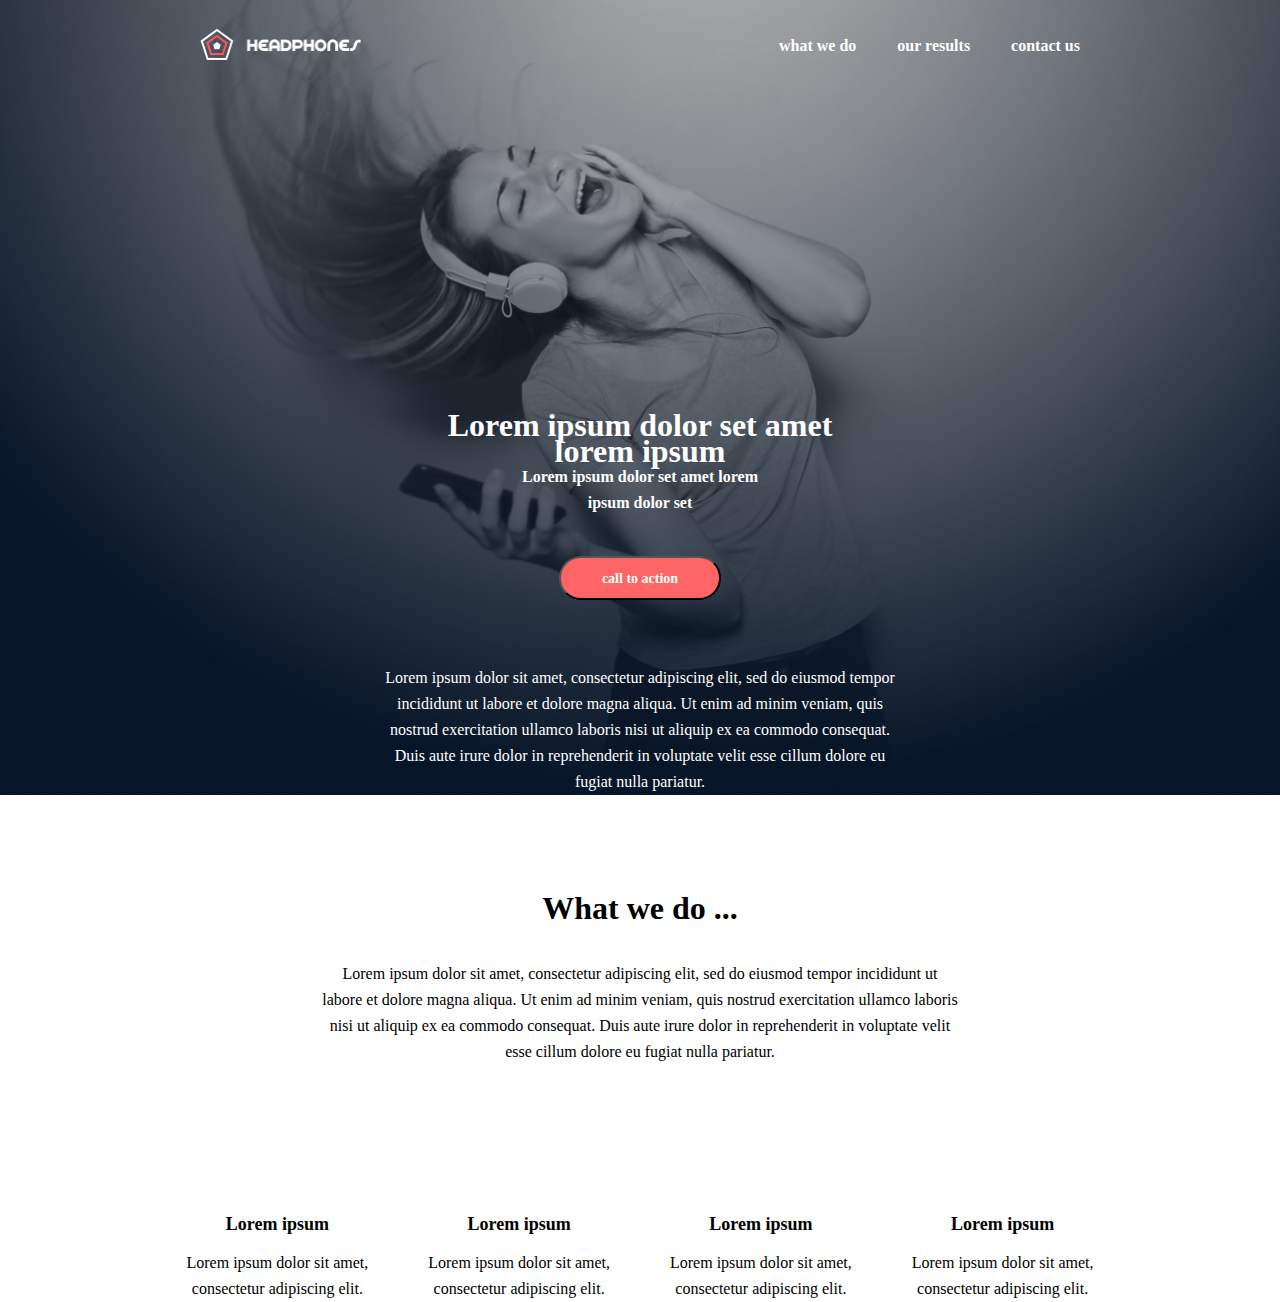
==== headphones/1-index.html @ 249c2c1d "ed" ====
<!DOCTYPE html>
<html lang="en">
<head>
    <meta charset="UTF-8">
    <meta name="viewport" content="width=device-width, initial-scale=1.0">
    <title>What we do ...</title>
    <link rel="stylesheet" href="1-styles.css" />
</head>
<body>
       <section class="home">     
      <nav> <img class="menu" src="./images/menu.png" alt="" />
        <div class="logo">
        <img src="./images/logo_headphones.png" alt="" />
        </div>
        

        <div class="links">
          <ul>
            <li><a href="">what we do</a></li>
            <li><a href="">our results</a></li>
            <li><a href="">contact us</a></li>
          </ul>
        </div>
      </nav>
     <div class="home-description">
      <h1>Lorem ipsum dolor set amet lorem ipsum</h1>
        <h4>Lorem ipsum dolor set amet lorem ipsum dolor set</h4>
        <button>call to action</button>
        <p>
          Lorem ipsum dolor sit amet, consectetur adipiscing elit, sed do
          eiusmod tempor incididunt ut labore et dolore magna aliqua. Ut enim ad
          minim veniam, quis nostrud exercitation ullamco laboris nisi ut
          aliquip ex ea commodo consequat. Duis aute irure dolor in
          reprehenderit in voluptate velit esse cillum dolore eu fugiat nulla
          pariatur.
        </p>
     </div>
    
      </section>

     <section class="what-we-do">
        <div class="description">
          <h1>What we do ...</h1>
          <p>
            Lorem ipsum dolor sit amet, consectetur adipiscing elit, sed do
            eiusmod tempor incididunt ut labore et dolore magna aliqua. Ut enim
            ad minim veniam, quis nostrud exercitation ullamco laboris nisi ut
            aliquip ex ea commodo consequat. Duis aute irure dolor in
            reprehenderit in voluptate velit esse cillum dolore eu fugiat nulla
            pariatur.           </p>
        </div>
        <div class="services">
          <div class="item">
            <img src="/images/sound-frecuency.png" alt="" />
            <h5>Lorem ipsum</h5>
            <p>
              Lorem ipsum dolor sit amet,<br />
              consectetur adipiscing elit.
            </p>
          </div>
          <div class="item">
            <img src="/images/video.png" alt="" />
            <h5>Lorem ipsum</h5>
            <p>
              Lorem ipsum dolor sit amet,<br />
              consectetur adipiscing elit.
            </p>
          </div>
          <div class="item">
            <img src="/images/music.png" alt="" />
            <h5>Lorem ipsum</h5>
            <p>
              Lorem ipsum dolor sit amet,<br />
              consectetur adipiscing elit.
            </p>
          </div>
          <div class="item">
            <img src="/images/hearing.png" alt="" />
            <h5>Lorem ipsum</h5>
            <p>
              Lorem ipsum dolor sit amet,<br />
              consectetur adipiscing elit.
            </p>
          </div>
        </div>
      </section>
</body>
</html>
---- headphones/1-styles.css ----
* {
  box-sizing: border-box;
  margin: 0;
  padding: 0;
  font-family: "Source Sans Pro";
}
.home {
  
  background: url(./images/headphones_hero_1.jpg);
  background-size:cover;
  background-repeat: no-repeat;
  
}

nav {
  display: flex;
  justify-content: space-between;
  align-items: center;
  padding: 28px 200px;
}

nav img {
  width: 161px;
  height: 32px;
}

ul {
  display: flex;
  justify-content: space-between;
  gap: 41px;
  list-style: none;
}

a {
  color: white;
  text-decoration: none;
  font-weight: bold;
}
a:hover {
  color: #ff6565;
}


.home-description{
    display: flex;
    flex-direction: column;
    align-items: center;
    justify-content: center;
    text-align: center;
    color: white;
    margin: 320px 381px 0px 381px ;
    line-height: 26px;
    
}

.home-description h1 {
    margin: 0 30px;
    font-size: 32px;
    font-weight: bold;
}

.home-description h4{
    margin: 0 141px;
      font-size: 16px;
    font-weight: bold;
}

.home-description button{
    width: 162px;
    height: 44px;
    border-radius: 22px;
    background-color: #ff6565;
    color: white;
    padding: 13px 31px;
    margin: 40px 0 65px;
    font-size: 14px;
    font-weight: bold;
}

.home-description button:hover{
    opacity: 0.9;
}

/* Mobile veiw */
@media (max-width: 480px) {
  nav {
    display: flex;
    justify-content: space-between;
  }

  nav ul {
    display: none;
  }
  .menu {
    width: 20px;
    height: 14px;
  }
}

/* Tab veiw */
@media (max-width: 768px) {
  nav {
    display: flex;
    justify-content: space-between;
    margin: 30px 67px;
  }
  
  .home{
    margin: 372px 66px ;
  }

}

@media (min-width: 480px) {
  .menu {
    display: none;
  }
}


/* what we do section styling */

.what-we-do{
  background-color: white;
  display: flex;
  flex-direction: column;
  justify-content: center;
  align-items: center;
  text-align: center;
}

.description{
  width: 637px;
  height: 184px;
  margin: 100px 382px;
  line-height: 26px;
}

.description h1 {
  font-size: 32px;
  font-weight: 600;
  margin-bottom: 40px;
}

.services{
  display: flex;
  justify-content: center;
  align-items: center;
  gap: 60px;
 line-height: 26px;
}

.item img{
  margin: 0 56px 24px 56px;
}
.item h5{
  font-size:18px;
  font-weight: 600;
  margin-bottom: 13px;
}
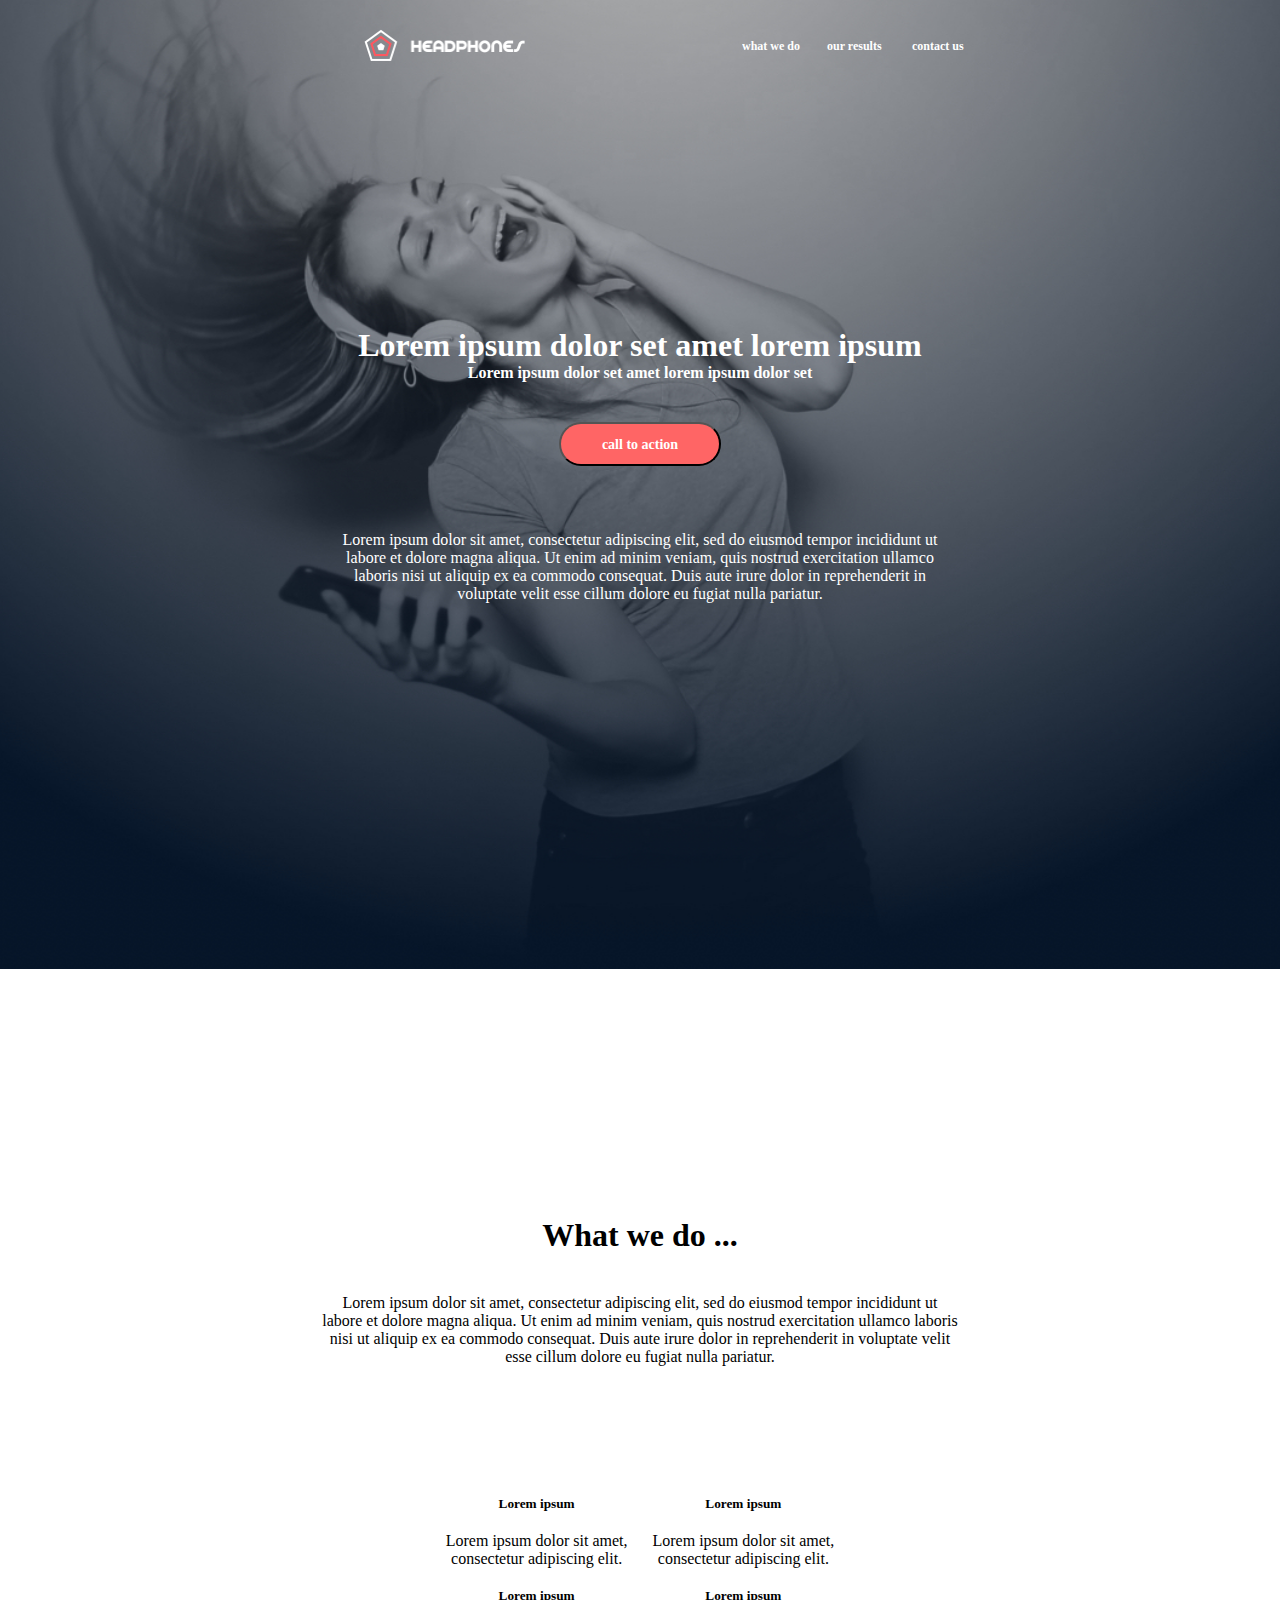
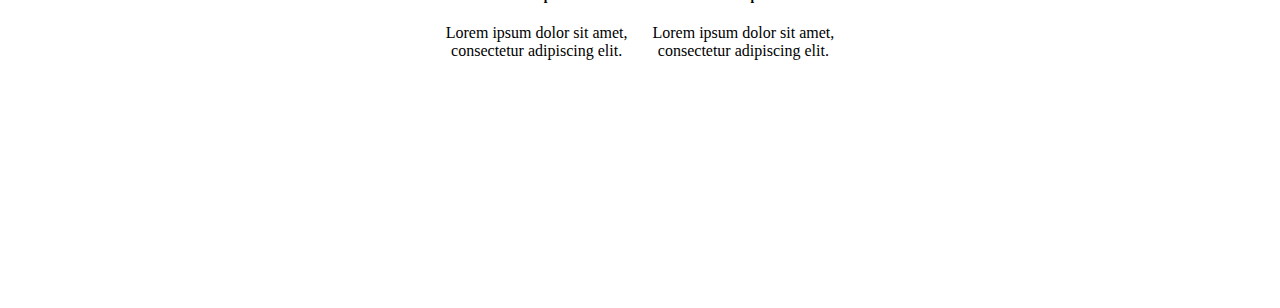
==== commit 73a7b7f1: "finished from scrach project" ====
--- a/headphones/1-index.html
+++ b/headphones/1-index.html
@@ -1,29 +1,36 @@
 <!DOCTYPE html>
 <html lang="en">
-<head>
-    <meta charset="UTF-8">
-    <meta name="viewport" content="width=device-width, initial-scale=1.0">
-    <title>What we do ...</title>
+  <head>
+    <meta charset="UTF-8" />
+    <meta name="viewport" content="width=device-width, initial-scale=1.0" />
+    <title>Responsive Nav</title>
     <link rel="stylesheet" href="1-styles.css" />
-</head>
-<body>
-       <section class="home">     
-      <nav> <img class="menu" src="./images/menu.png" alt="" />
+    <link
+      rel="stylesheet"
+      href="https://cdnjs.cloudflare.com/ajax/libs/font-awesome/6.7.2/css/all.min.css"
+      integrity="sha512-Evv84Mr4kqVGRNSgIGL/F/aIDqQb7xQ2vcrdIwxfjThSH8CSR7PBEakCr51Ck+w+/U6swU2Im1vVX0SVk9ABhg=="
+      crossorigin="anonymous"
+      referrerpolicy="no-referrer"
+    />
+  </head>
+  <body>
+    <section class="home">
+      <header>
         <div class="logo">
-        <img src="./images/logo_headphones.png" alt="" />
+          <label for="checkbox"><i class="fa fa-bars menu-icon"></i></label>
+          <img src="images/logo_headphones.png" alt="logo" />
         </div>
-        
-
-        <div class="links">
+        <input type="checkbox" id="checkbox" />
+        <nav>
           <ul>
-            <li><a href="">what we do</a></li>
-            <li><a href="">our results</a></li>
-            <li><a href="">contact us</a></li>
+            <li><a href="#">what we do</a></li>
+            <li><a href="#">our results</a></li>
+            <li><a href="#">contact us</a></li>
           </ul>
-        </div>
-      </nav>
-     <div class="home-description">
-      <h1>Lorem ipsum dolor set amet lorem ipsum</h1>
+        </nav>
+      </header>
+       <div class="home-description">
+        <h1>Lorem ipsum dolor set amet lorem ipsum</h1>
         <h4>Lorem ipsum dolor set amet lorem ipsum dolor set</h4>
         <button>call to action</button>
         <p>
@@ -35,10 +42,8 @@
           pariatur.
         </p>
      </div>
-    
-      </section>
-
-     <section class="what-we-do">
+    </section>
+         <section class="what-we-do">
         <div class="description">
           <h1>What we do ...</h1>
           <p>
@@ -50,7 +55,8 @@
             pariatur.           </p>
         </div>
         <div class="services">
-          <div class="item">
+           <div class="service-item-top">
+            <div class="item">
             <img src="/images/sound-frecuency.png" alt="" />
             <h5>Lorem ipsum</h5>
             <p>
@@ -66,7 +72,9 @@
               consectetur adipiscing elit.
             </p>
           </div>
-          <div class="item">
+           </div>   
+           <div class="service-item-top">
+             <div class="item">
             <img src="/images/music.png" alt="" />
             <h5>Lorem ipsum</h5>
             <p>
@@ -82,7 +90,9 @@
               consectetur adipiscing elit.
             </p>
           </div>
+           </div>
+         
         </div>
       </section>
-</body>
-</html>+  </body>
+</html>
--- a/headphones/1-styles.css
+++ b/headphones/1-styles.css
@@ -1,161 +1,292 @@
 * {
-  box-sizing: border-box;
   margin: 0;
   padding: 0;
+  box-sizing: border-box;
   font-family: "Source Sans Pro";
 }
+
 .home {
-  
-  background: url(./images/headphones_hero_1.jpg);
-  background-size:cover;
+  font-family: sans-serif;
+  background: url(images/headphones_hero_1.jpg);
+  background-size: cover;
+  background-position: center;
   background-repeat: no-repeat;
-  
-}
-
-nav {
-  display: flex;
-  justify-content: space-between;
-  align-items: center;
-  padding: 28px 200px;
-}
-
-nav img {
+  display: flex;
+  flex-direction: column;
+  justify-content: center;
+  align-items: center;
+}
+
+header {
+  display: flex;
+  flex-direction: column;
+  justify-content: center;
+  align-items: center;
+  gap: 20px;
+}
+
+.logo {
+  display: flex;
+  justify-content: center;
+  align-items: center;
+  margin: 29px 0 0 21px;
+  gap: 66px;
+}
+.logo img {
   width: 161px;
   height: 32px;
 }
+.logo i {
+  width: 20px;
+  height: 14px;
+  color: whitesmoke;
+}
+
+nav ul {
+  display: flex;
+  flex-direction: column;
+  gap: 15px;
+  max-height: 0;
+  overflow: hidden;
+  transition: all 0.5s;
+}
+
+#checkbox {
+  display: none;
+}
+
+#checkbox:checked ~ nav ul {
+  max-height: 200px;
+  padding: 15px 0;
+  transition: all 0.5s;
+}
 
 ul {
-  display: flex;
-  justify-content: space-between;
-  gap: 41px;
   list-style: none;
+  display: flex;
 }
 
 a {
+  font-size: 12px;
   color: white;
   text-decoration: none;
   font-weight: bold;
+  display: inline-block;
+  width: 70px;
 }
 a:hover {
   color: #ff6565;
 }
 
-
-.home-description{
+.home-description {
+  display: flex;
+  flex-direction: column;
+  align-items: center;
+  text-align: center;
+  color: white;
+  margin: 266px 0;
+  padding: 0 9px;
+}
+
+.home-description p {
+  font-size: 16px;
+  font-weight: normal;
+  margin-bottom: 100px;
+}
+
+.home-description h1 {
+  font-size: 32px;
+  font-weight: bold;
+}
+
+.home-description h4 {
+  font-size: 16px;
+  font-weight: bold;
+}
+
+.home-description button {
+  width: 162px;
+  height: 44px;
+  border-radius: 22px;
+  background-color: #ff6565;
+  color: white;
+  padding: 13px 31px;
+  margin: 40px 0 65px;
+  font-size: 14px;
+  font-weight: bold;
+}
+
+.home-description button:hover {
+  opacity: 0.9;
+}
+
+/* What we do */
+.what-we-do {
+  height: 1638px;
+  padding: 110px 25px;
+}
+.description {
+  display: flex;
+  flex-direction: column;
+  justify-content: center;
+  align-items: center;
+  text-align: center;
+  margin-bottom: 110px;
+}
+
+.services {
+  display: flex;
+  flex-direction: column;
+  justify-content: center;
+  align-items: center;
+  gap: 76px;
+}
+
+.item {
+  display: flex;
+  flex-direction: column;
+  justify-content: center;
+  align-items: center;
+  text-align: center;
+  gap: 20px;
+}
+
+@media screen and (min-width: 768px) {
+  header {
+    display: flex;
+    align-items: center;
+    flex-direction: row;
+    gap: 217px;
+    width: 633px;
+  }
+
+  nav ul {
+    display: flex;
+    justify-content: space-between;
+    flex-direction: row;
+    max-height: 50px;
+    align-items: center;
+    margin-top: 29px;
+  }
+
+  .logo i {
+    display: none;
+  }
+  .logo {
+    margin-left: 0px;
+  }
+  .home-description {
+    width: 637px;
+  }
+  .what-we-do {
+    height: 939px;
+    padding: 110px 65px;
     display: flex;
     flex-direction: column;
-    align-items: center;
-    justify-content: center;
+    justify-content: center;
+    align-items: center;
     text-align: center;
-    color: white;
-    margin: 320px 381px 0px 381px ;
-    line-height: 26px;
-    
-}
-
-.home-description h1 {
-    margin: 0 30px;
-    font-size: 32px;
-    font-weight: bold;
-}
-
-.home-description h4{
-    margin: 0 141px;
-      font-size: 16px;
-    font-weight: bold;
-}
-
-.home-description button{
-    width: 162px;
-    height: 44px;
-    border-radius: 22px;
-    background-color: #ff6565;
-    color: white;
-    padding: 13px 31px;
-    margin: 40px 0 65px;
-    font-size: 14px;
-    font-weight: bold;
-}
-
-.home-description button:hover{
-    opacity: 0.9;
-}
-
-/* Mobile veiw */
-@media (max-width: 480px) {
-  nav {
+  }
+  .description {
+    display: flex;
+    flex-direction: column;
+    gap: 40px;
+    width: 637px;
+  }
+   .services{
+    display: flex;
+    flex-direction: row;
+    justify-content: center;
+    align-items: center;
+    gap: 25px;
+  }
+  .item {
+  display: flex;
+  flex-direction: column;
+  justify-content: center;
+  align-items: center;
+  text-align: center;
+  gap: 20px;
+}
+ 
+ 
+}
+
+@media screen and (min-width: 1440px) {
+  header {
     display: flex;
     justify-content: space-between;
-  }
-
-  nav ul {
-    display: none;
-  }
-  .menu {
-    width: 20px;
-    height: 14px;
-  }
-}
-
-/* Tab veiw */
-@media (max-width: 768px) {
-  nav {
-    display: flex;
-    justify-content: space-between;
-    margin: 30px 67px;
-  }
-  
-  .home{
-    margin: 372px 66px ;
-  }
-
-}
-
-@media (min-width: 480px) {
-  .menu {
-    display: none;
-  }
-}
-
-
-/* what we do section styling */
-
-.what-we-do{
-  background-color: white;
-  display: flex;
-  flex-direction: column;
-  justify-content: center;
-  align-items: center;
-  text-align: center;
-}
-
-.description{
-  width: 637px;
-  height: 184px;
-  margin: 100px 382px;
-  line-height: 26px;
-}
-
-.description h1 {
-  font-size: 32px;
-  font-weight: 600;
-  margin-bottom: 40px;
-}
-
-.services{
-  display: flex;
-  justify-content: center;
-  align-items: center;
-  gap: 60px;
- line-height: 26px;
-}
-
-.item img{
-  margin: 0 56px 24px 56px;
-}
-.item h5{
-  font-size:18px;
-  font-weight: 600;
-  margin-bottom: 13px;
-}
-
+    align-items: center;
+    flex-direction: row;
+    gap: 585px;
+    width: 1000px;
+  }
+
+  .logo {
+    margin-left: 66px;
+  }
+    .what-we-do {
+    height: 694px;
+    padding: 110px 200px;
+    display: flex;
+    flex-direction: column;
+    justify-content: center;
+    align-items: center;
+  }
+
+  .description{
+    width: 637px;
+  }
+  .services{
+    display: flex;
+    flex-direction: row;
+    justify-content: center;
+    align-items: center;
+    gap: 25px;
+  }
+  .item {
+  display: flex;
+  flex-direction: column;
+  justify-content: center;
+  align-items: center;
+  text-align: center;
+  gap: 20px;
+}
+}
+
+/* Mobile Styles */
+/*         @media screen and (max-width: 480px) {
+            nav {
+                flex-direction: column;
+            }
+
+            ul {
+                display: none;
+            }
+
+            .menu-icon {
+                display: block;
+                cursor: pointer;
+            }
+            #menu-toggle {
+                display: block;
+            }
+            .menu-icon span {
+                display: block;
+                width: 30px;
+                height: 3px;
+                background-color: #333;
+                margin-bottom: 5px;
+            }
+
+           #menu-toggle:checked ~ ul {
+                display: initial;
+                background-color: #f9f9f9;
+                padding: 20px;
+                text-align: center;
+                position: absolute;
+                top: 100%;
+                left: 0;
+                width: 100%;
+            }
+        } */
